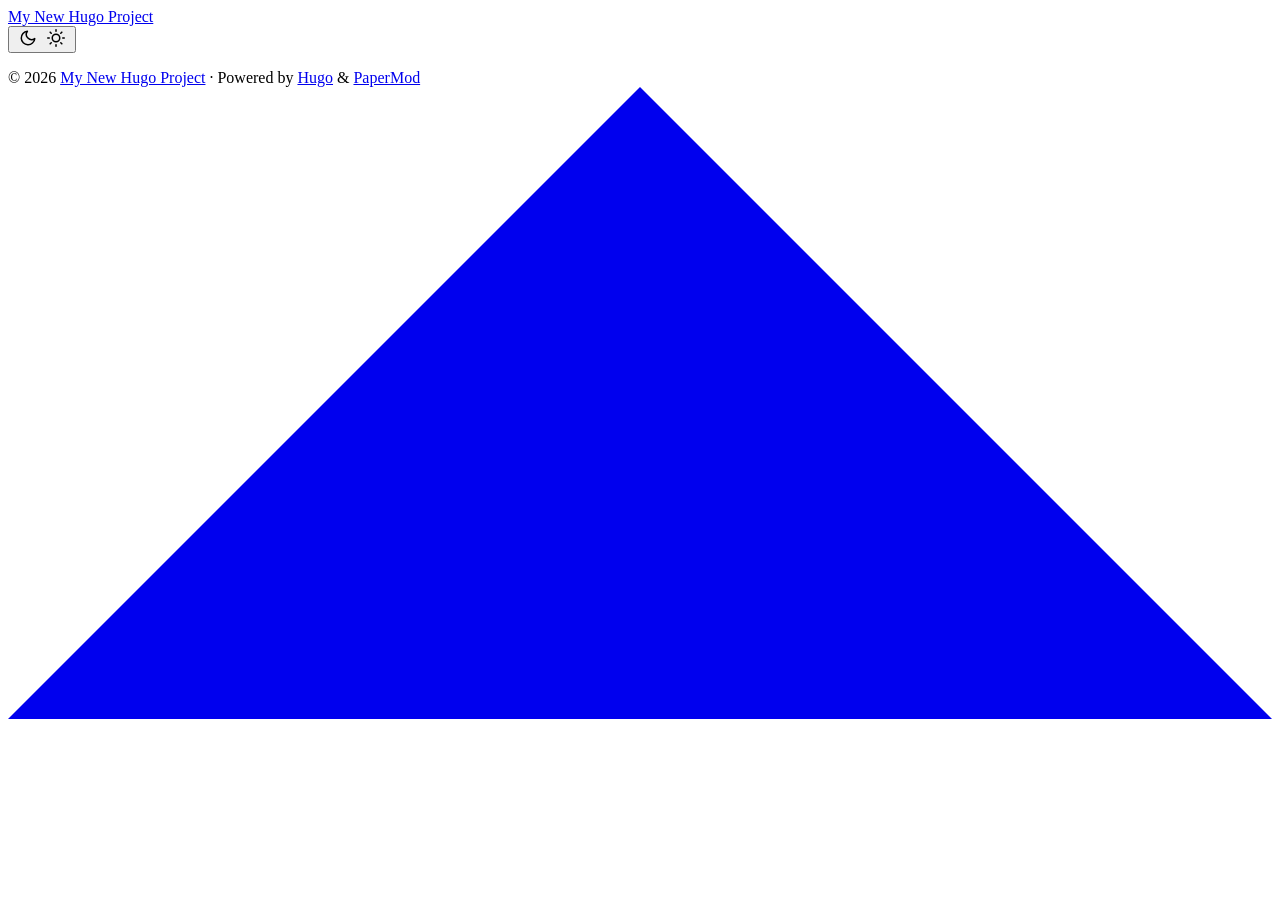
==== public/index.html @ de38aa52 "initial commit" ====
<!DOCTYPE html>
<html lang="en" dir="auto" data-theme="auto">

<head>
	<meta name="generator" content="Hugo 0.159.1"><script src="/livereload.js?mindelay=10&amp;v=2&amp;port=1313&amp;path=livereload" data-no-instant defer></script><meta charset="utf-8">
<meta http-equiv="X-UA-Compatible" content="IE=edge">
<meta name="viewport" content="width=device-width, initial-scale=1, shrink-to-fit=no">
<meta name="robots" content="noindex, nofollow">
<title>My New Hugo Project</title>

<meta name="description" content="">
<meta name="author" content="">
<link rel="canonical" href="http://localhost:1313/">
<link crossorigin="anonymous" href="/assets/css/stylesheet.199042e659bc7245f5609d333d6c044eb554a0640849bb874e1dff8eb0f57209.css" integrity="sha256-GZBC5lm8ckX1YJ0zPWwETrVUoGQISbuHTh3/jrD1cgk=" rel="preload stylesheet" as="style">
<link rel="icon" href="http://localhost:1313/favicon.ico">
<link rel="icon" type="image/png" sizes="16x16" href="http://localhost:1313/favicon-16x16.png">
<link rel="icon" type="image/png" sizes="32x32" href="http://localhost:1313/favicon-32x32.png">
<link rel="apple-touch-icon" href="http://localhost:1313/apple-touch-icon.png">
<link rel="mask-icon" href="http://localhost:1313/safari-pinned-tab.svg">
<meta name="theme-color" content="#2e2e33">
<meta name="msapplication-TileColor" content="#2e2e33">
<link rel="alternate" type="application/rss+xml" href="http://localhost:1313/index.xml" title="rss">
<link rel="alternate" hreflang="en" href="http://localhost:1313/">
<noscript>
    <style>
        #theme-toggle,
        .top-link {
            display: none;
        }

    </style>
    <style>
        @media (prefers-color-scheme: dark) {
            :root {
                --theme: rgb(29, 30, 32);
                --entry: rgb(46, 46, 51);
                --primary: rgb(218, 218, 219);
                --secondary: rgb(155, 156, 157);
                --tertiary: rgb(65, 66, 68);
                --content: rgb(196, 196, 197);
                --code-block-bg: rgb(46, 46, 51);
                --code-bg: rgb(55, 56, 62);
                --border: rgb(51, 51, 51);
                color-scheme: dark;
            }

            .list {
                background: var(--theme);
            }

            .toc {
                background: var(--entry);
            }
        }

        @media (prefers-color-scheme: light) {
            .list::-webkit-scrollbar-thumb {
                border-color: var(--code-bg);
            }
        }

    </style>
</noscript>
<script>
    if (localStorage.getItem("pref-theme") === "dark") {
        document.querySelector("html").dataset.theme = 'dark';
    } else if (localStorage.getItem("pref-theme") === "light") {
       document.querySelector("html").dataset.theme = 'light';
    } else if (window.matchMedia('(prefers-color-scheme: dark)').matches) {
        document.querySelector("html").dataset.theme = 'dark';
    } else {
        document.querySelector("html").dataset.theme = 'light';
    }

</script>
</head>
<body class="list" id="top">
    <header class="header">
    <nav class="nav">
        <div class="logo">
            <a href="http://localhost:1313/" accesskey="h" title="My New Hugo Project (Alt + H)">My New Hugo Project</a>
            <div class="logo-switches">
                <button id="theme-toggle" accesskey="t" title="(Alt + T)" aria-label="Toggle theme">
                    <svg id="moon" xmlns="http://www.w3.org/2000/svg" width="24" height="18" viewBox="0 0 24 24"
                        fill="none" stroke="currentColor" stroke-width="2" stroke-linecap="round"
                        stroke-linejoin="round">
                        <path d="M21 12.79A9 9 0 1 1 11.21 3 7 7 0 0 0 21 12.79z"></path>
                    </svg>
                    <svg id="sun" xmlns="http://www.w3.org/2000/svg" width="24" height="18" viewBox="0 0 24 24"
                        fill="none" stroke="currentColor" stroke-width="2" stroke-linecap="round"
                        stroke-linejoin="round">
                        <circle cx="12" cy="12" r="5"></circle>
                        <line x1="12" y1="1" x2="12" y2="3"></line>
                        <line x1="12" y1="21" x2="12" y2="23"></line>
                        <line x1="4.22" y1="4.22" x2="5.64" y2="5.64"></line>
                        <line x1="18.36" y1="18.36" x2="19.78" y2="19.78"></line>
                        <line x1="1" y1="12" x2="3" y2="12"></line>
                        <line x1="21" y1="12" x2="23" y2="12"></line>
                        <line x1="4.22" y1="19.78" x2="5.64" y2="18.36"></line>
                        <line x1="18.36" y1="5.64" x2="19.78" y2="4.22"></line>
                    </svg>
                </button>
            </div>
        </div>
        <ul id="menu">
        </ul>
    </nav>
</header>
<main class="main"> 
    </main>
    
<footer class="footer">
        <span>&copy; 2026 <a href="http://localhost:1313/">My New Hugo Project</a></span> · 

    <span>
        Powered by
        <a href="https://gohugo.io/" rel="noopener noreferrer" target="_blank">Hugo</a> &
        <a href="https://github.com/adityatelange/hugo-PaperMod/" rel="noopener" target="_blank">PaperMod</a>
    </span>
</footer>
<a href="#top" aria-label="go to top" title="Go to Top (Alt + G)" class="top-link" id="top-link" accesskey="g">
    <svg xmlns="http://www.w3.org/2000/svg" viewBox="0 0 12 6" fill="currentColor">
        <path d="M12 6H0l6-6z" />
    </svg>
</a>

<script>
    let menu = document.getElementById('menu');
    if (menu) {
        
        const scrollPosition = localStorage.getItem("menu-scroll-position");
        if (scrollPosition) {
            menu.scrollLeft = parseInt(scrollPosition, 10);
        }
        
        menu.onscroll = function () {
            localStorage.setItem("menu-scroll-position", menu.scrollLeft);
        }
    }

    document.querySelectorAll('a[href^="#"]').forEach(anchor => {
        anchor.addEventListener("click", function (e) {
            e.preventDefault();
            var id = this.getAttribute("href").substr(1);
            if (!window.matchMedia('(prefers-reduced-motion: reduce)').matches) {
                document.querySelector(`[id='${decodeURIComponent(id)}']`).scrollIntoView({
                    behavior: "smooth"
                });
            } else {
                document.querySelector(`[id='${decodeURIComponent(id)}']`).scrollIntoView();
            }
            if (id === "top") {
                history.replaceState(null, null, " ");
            } else {
                history.pushState(null, null, `#${id}`);
            }
        });
    });

</script>
<script>
    var mybutton = document.getElementById("top-link");
    window.onscroll = function () {
        if (document.body.scrollTop > 800 || document.documentElement.scrollTop > 800) {
            mybutton.style.visibility = "visible";
            mybutton.style.opacity = "1";
        } else {
            mybutton.style.visibility = "hidden";
            mybutton.style.opacity = "0";
        }
    };

</script>
<script>
    document.getElementById("theme-toggle").addEventListener("click", () => {
        const html = document.querySelector("html");
        if (html.dataset.theme === "dark") {
            html.dataset.theme = 'light';
            localStorage.setItem("pref-theme", 'light');
        } else {
            html.dataset.theme = 'dark';
            localStorage.setItem("pref-theme", 'dark');
        }
    })

</script>
</body>

</html>
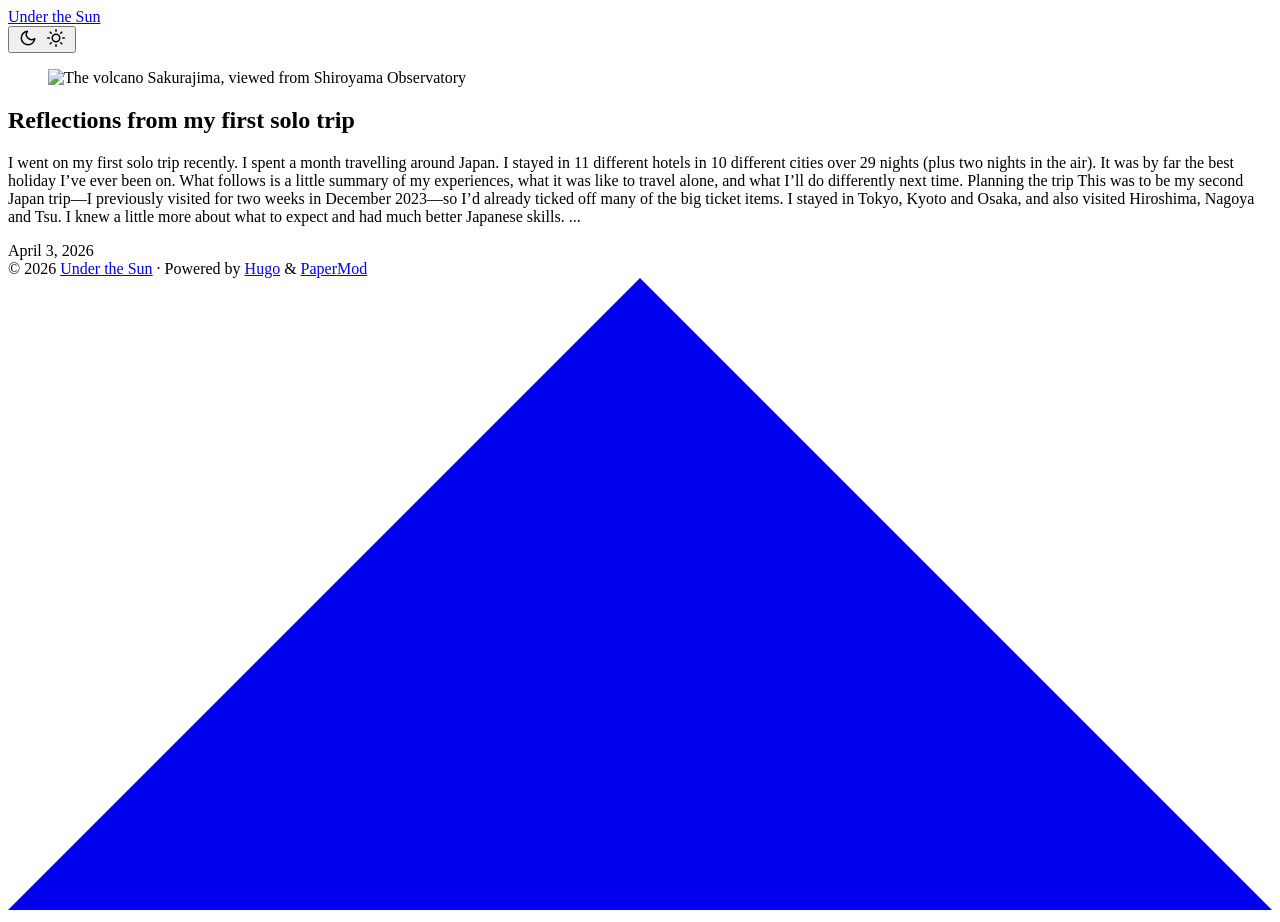
==== commit 7120d2d2: "update fonts" ====
--- a/public/index.html
+++ b/public/index.html
@@ -6,12 +6,12 @@
 <meta http-equiv="X-UA-Compatible" content="IE=edge">
 <meta name="viewport" content="width=device-width, initial-scale=1, shrink-to-fit=no">
 <meta name="robots" content="noindex, nofollow">
-<title>My New Hugo Project</title>
+<title>Under the Sun</title>
 
 <meta name="description" content="">
 <meta name="author" content="">
 <link rel="canonical" href="http://localhost:1313/">
-<link crossorigin="anonymous" href="/assets/css/stylesheet.199042e659bc7245f5609d333d6c044eb554a0640849bb874e1dff8eb0f57209.css" integrity="sha256-GZBC5lm8ckX1YJ0zPWwETrVUoGQISbuHTh3/jrD1cgk=" rel="preload stylesheet" as="style">
+<link crossorigin="anonymous" href="/assets/css/stylesheet.2ec6596accfe0e14a42feef82f9b04124d58fa7b88339a44d9562145fb0e158f.css" integrity="sha256-LsZZasz&#43;DhSkL&#43;74L5sEEk1Y&#43;nuIM5pE2VYhRfsOFY8=" rel="preload stylesheet" as="style">
 <link rel="icon" href="http://localhost:1313/favicon.ico">
 <link rel="icon" type="image/png" sizes="16x16" href="http://localhost:1313/favicon-16x16.png">
 <link rel="icon" type="image/png" sizes="32x32" href="http://localhost:1313/favicon-32x32.png">
@@ -78,7 +78,7 @@
     <header class="header">
     <nav class="nav">
         <div class="logo">
-            <a href="http://localhost:1313/" accesskey="h" title="My New Hugo Project (Alt + H)">My New Hugo Project</a>
+            <a href="http://localhost:1313/" accesskey="h" title="Under the Sun (Alt + H)">Under the Sun</a>
             <div class="logo-switches">
                 <button id="theme-toggle" accesskey="t" title="(Alt + T)" aria-label="Toggle theme">
                     <svg id="moon" xmlns="http://www.w3.org/2000/svg" width="24" height="18" viewBox="0 0 24 24"
@@ -107,10 +107,28 @@
     </nav>
 </header>
 <main class="main"> 
+
+<article class="first-entry"> 
+<figure class="entry-cover">
+            <img loading="lazy" src="http://localhost:1313/posts/reflections-from-japan/sakurajima.jpg" alt="The volcano Sakurajima, viewed from Shiroyama Observatory">
+</figure>
+  <header class="entry-header">
+    <h2 class="entry-hint-parent">Reflections from my first solo trip
+    </h2>
+  </header>
+  <div class="entry-content">
+    <p>I went on my first solo trip recently. I spent a month travelling around Japan. I stayed in 11 different hotels in 10 different cities over 29 nights (plus two nights in the air). It was by far the best holiday I’ve ever been on.
+What follows is a little summary of my experiences, what it was like to travel alone, and what I’ll do differently next time.
+Planning the trip This was to be my second Japan trip—I previously visited for two weeks in December 2023—so I’d already ticked off many of the big ticket items. I stayed in Tokyo, Kyoto and Osaka, and also visited Hiroshima, Nagoya and Tsu. I knew a little more about what to expect and had much better Japanese skills.
+...</p>
+  </div>
+  <footer class="entry-footer"><span title='2026-04-03 10:04:46 +1100 AEDT'>April 3, 2026</span></footer>
+  <a class="entry-link" aria-label="post link to Reflections from my first solo trip" href="http://localhost:1313/posts/reflections-from-japan/"></a>
+</article>
     </main>
     
 <footer class="footer">
-        <span>&copy; 2026 <a href="http://localhost:1313/">My New Hugo Project</a></span> · 
+        <span>&copy; 2026 <a href="http://localhost:1313/">Under the Sun</a></span> · 
 
     <span>
         Powered by
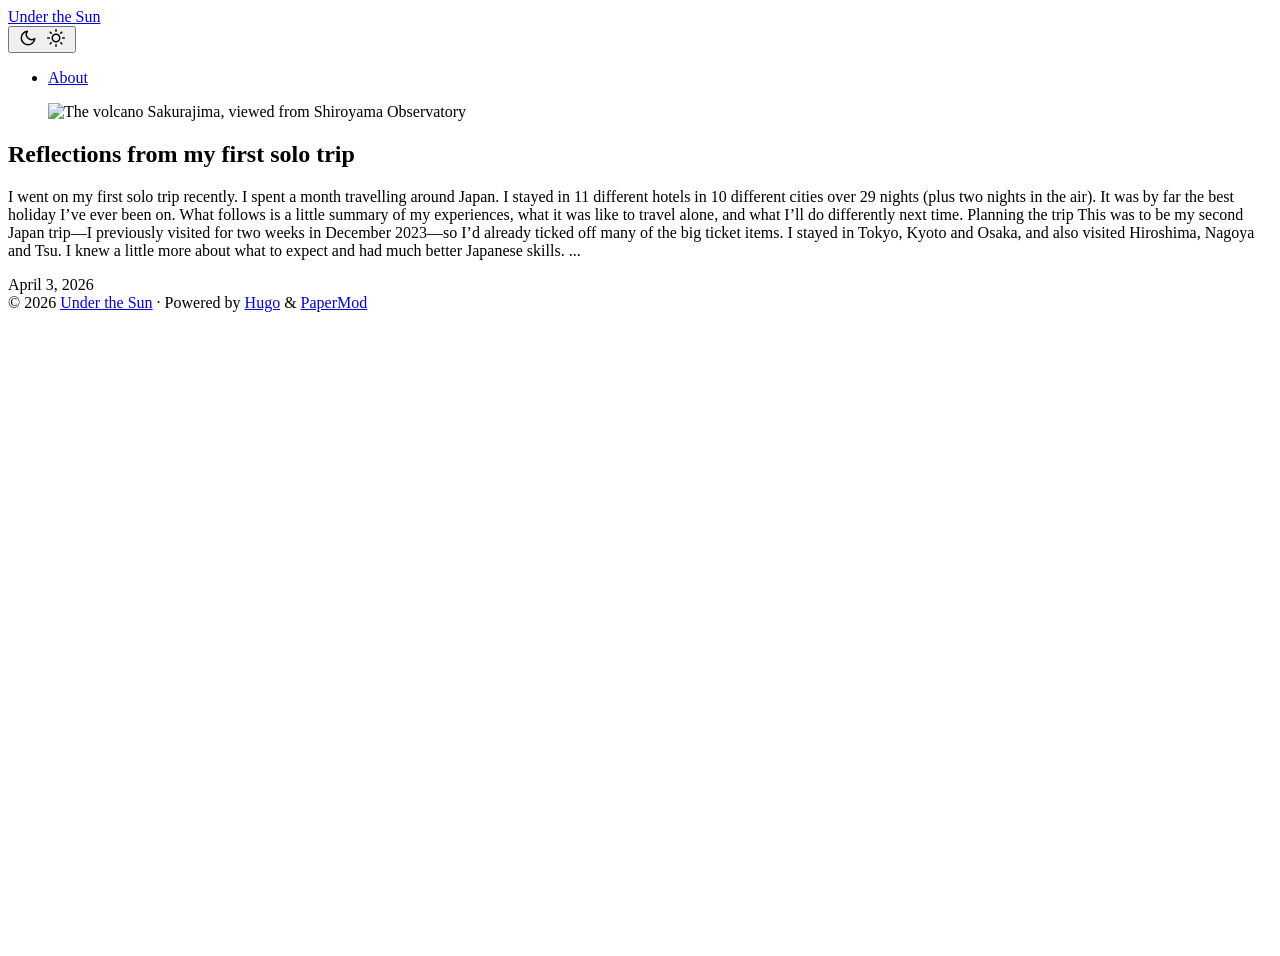
==== commit a98e3903: "Update about" ====
--- a/public/index.html
+++ b/public/index.html
@@ -11,7 +11,7 @@
 <meta name="description" content="">
 <meta name="author" content="">
 <link rel="canonical" href="http://localhost:1313/">
-<link crossorigin="anonymous" href="/assets/css/stylesheet.2ec6596accfe0e14a42feef82f9b04124d58fa7b88339a44d9562145fb0e158f.css" integrity="sha256-LsZZasz&#43;DhSkL&#43;74L5sEEk1Y&#43;nuIM5pE2VYhRfsOFY8=" rel="preload stylesheet" as="style">
+<link crossorigin="anonymous" href="/assets/css/stylesheet.865a3ccad87dd195de69f00c7732fb7197383479d3fe7700c6e5fc085f5b2ca8.css" integrity="sha256-hlo8yth90ZXeafAMdzL7cZc4NHnT/ncAxuX8CF9bLKg=" rel="preload stylesheet" as="style">
 <link rel="icon" href="http://localhost:1313/favicon.ico">
 <link rel="icon" type="image/png" sizes="16x16" href="http://localhost:1313/favicon-16x16.png">
 <link rel="icon" type="image/png" sizes="32x32" href="http://localhost:1313/favicon-32x32.png">
@@ -103,6 +103,11 @@
             </div>
         </div>
         <ul id="menu">
+            <li>
+                <a href="http://localhost:1313/about/" title="About">
+                    <span>About</span>
+                </a>
+            </li>
         </ul>
     </nav>
 </header>
